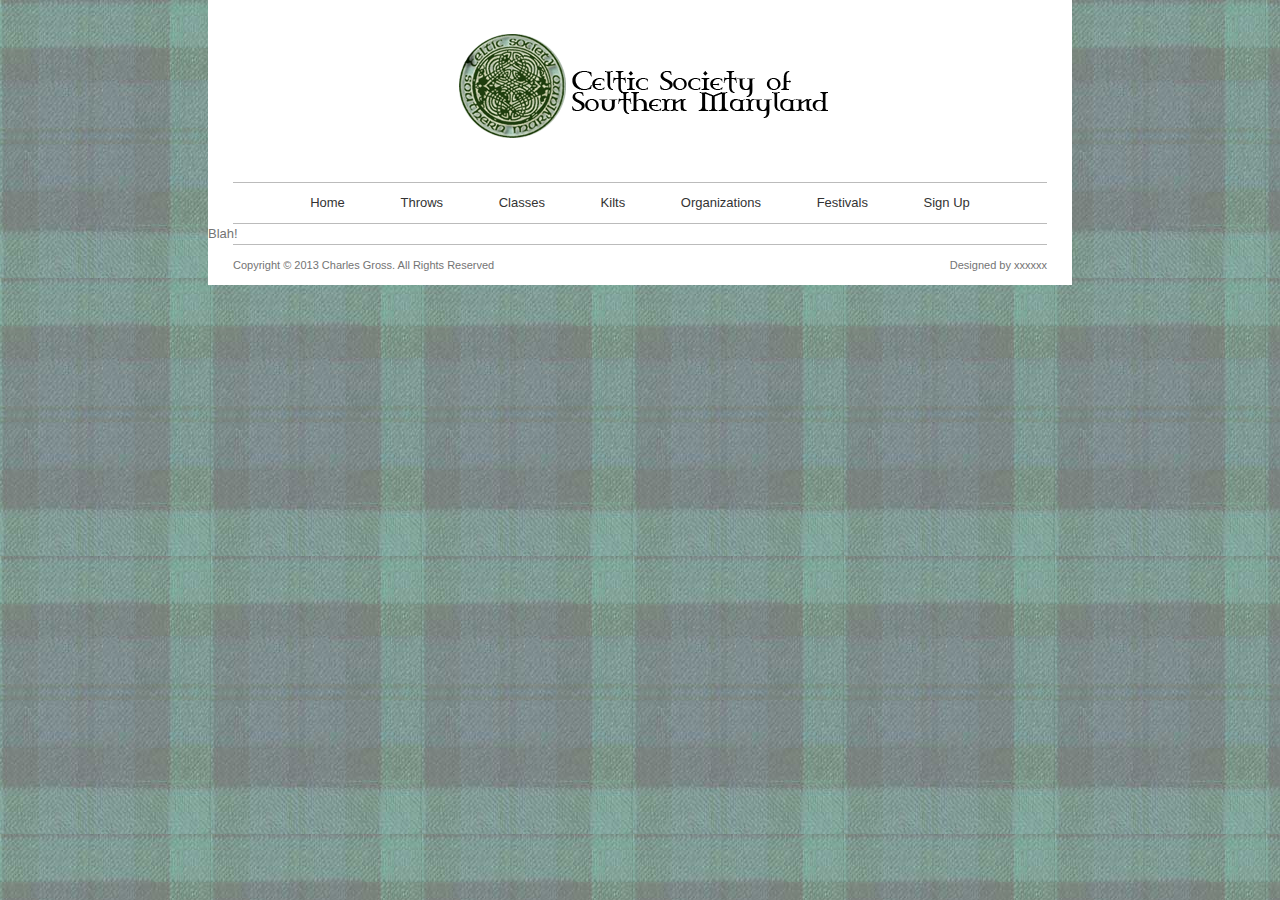
==== INFS2150/index.html @ 03504e6c "corrected footer" ====
﻿<!DOCTYPE html>
<html>
<head>
    <meta charset="utf-8" />
    <meta name="description" content="Pittsburgh's resource for the Scottish Highland Games." />
    <meta name="viewport" content="width=device-width, initial-scale=1.0" />
    <title>Pittsburgh Highland Games</title>
    <link rel="stylesheet" type="text/css" media="screen" href="desktop.css" />
    <!--<link rel="stylesheet" type="text/css" media="print" href="mrsprint.css" />-->
    <link rel="shortcut icon" href="favicon.ico" />
    <!--<script src="scripts/modernizr-1.6.min.js"></script>-->
    <!--[if lt IE 9]>
      <script src="scripts/semantic.js"></script>
    <![endif]-->

</head>
<body>
    <div id="fb-root"></div>
    <script>
(function (d, s, id) {
    var js, fjs = d.getElementsByTagName(s)[0];
    if (d.getElementById(id)) return;
    js = d.createElement(s); js.id = id;
    js.src = "http://connect.facebook.net/en_US/all.js#xfbml=1";
    fjs.parentNode.insertBefore(js, fjs);
}(document, 'script', 'facebook-jssdk'));</script>
    <div id="wrapper">
        <header id="header">
            <a href="index.html"><img src="images/logo1.png" alt="Pittsburgh Highland Games and city crest" /></a>
        </header>
        <nav id="navbar">
            <ul id="mainnav">
                <li><a href="index.html">Home</a></li>
                <li><a href="contact.html">Throws</a></li>
                <li><a href="contact.html">Classes</a></li>
                <li><a href="contact.html">Kilts</a></li>
                <li><a href="contact.html">Organizations</a></li>
                <li><a href="contact.html">Festivals</a></li>
                <li><a href="contact.html">Sign Up</a></li>
            </ul>
        </nav>
        <article>
            <p>Blah!</p>
            <!--<p><a class="twitter-timeline" href="https://twitter.com/search?q=%23highlandgames" data-widget-id="399340910825054208">Tweets about "#highlandgames"</a>
<script>!function (d, s, id) { var js, fjs = d.getElementsByTagName(s)[0], p = /^http:/.test(d.location) ? 'http' : 'https'; if (!d.getElementById(id)) { js = d.createElement(s); js.id = id; js.src = p + "://platform.twitter.com/widgets.js"; fjs.parentNode.insertBefore(js, fjs); } }(document, "script", "twitter-wjs");</script>
</p>-->
        </article>
        <footer id="footer">
            <p class="left">Copyright &copy; 2013 Charles Gross. All Rights Reserved</p>
            <p class="right fb-like" data-href="https://www.facebook.com/Ligonier.Highland.Games" data-layout="button_count" data-action="like" data-show-faces="false" data-share="false">Designed by xxxxxx</p>
            <p>&nbsp;</p>
        </footer>
    </div>
</body>
</html>
---- INFS2150/desktop.css ----
﻿/* Pittsburgh Highland Games - Charles Gross Final Project
http://www.hicksdesign.co.uk/else/cssnav/index.html  */

/*Type selectors*/
article, aside, body, dd, div, dl, dt, figcaption, figure, footer, h1, h2, h3, li, nav, ol, p, section, table, th, td, ul {
    margin: 0;
    padding: 0;
}

body {
    background: #ffffff;
    background: url("images/blackwatchtartan.jpg");
    background-repeat: repeat;
    color: #747474;
    font: 13px/20px 'PTSansRegular', Arial, Helvetica, sans-serif; /*change this to em*/
    /* min-width: 320px; not supported on ie8, firefox 4, opera 11 and safari 5*/
    margin-left: auto;
    margin-right: auto;
}

a:link {
    color: #333;
}

a:visited {
    color: #333;
}

a:hover {
    color: #a0ce4e;
}

a:active {
    color: #a0ce4e;
}
/*End Type selectors*/


/*ID selectors*/
#wrapper {
    width: 864px;
    margin-left: auto;
    margin-right: auto;
    background: #ffffff;
    position: relative;
}

#header {
    padding: 30px 0;
    text-align: center;
}

#footer {
    margin-left: 25px;
    margin-right: 25px;
    margin-bottom: 25px;
    text-align: center;
    border-top: 1px solid #bbb;
    padding: 10px 0;
    font-size: 11px;
}

#navbar {
    margin-left: 25px;
    margin-right: 25px;
    text-align: center;
    border-bottom: 1px solid #bbb;
    border-top: 1px solid #bbb;
    /*width: 95%;*/
    padding: 10px 0;
}

#navbar li {
        display: inline;
        list-style-type: none;
        padding: 2em;
}

#mainnav a:link {
    color: #333;
    text-decoration: none;
}

#mainnav a:visited {
    color: #333;
    text-decoration: none;
}

#mainnav a:hover {
    color: #a0ce4e;
    text-decoration: underline;
}

#mainnav a:active {
    color: #a0ce4e;
    text-decoration: underline;
}
/*End ID selectors*/

/*Class selectors*/
#footer p.left {
    float: left;
}

#footer p.right {
    float: right;
}

/*End Class selectors*/
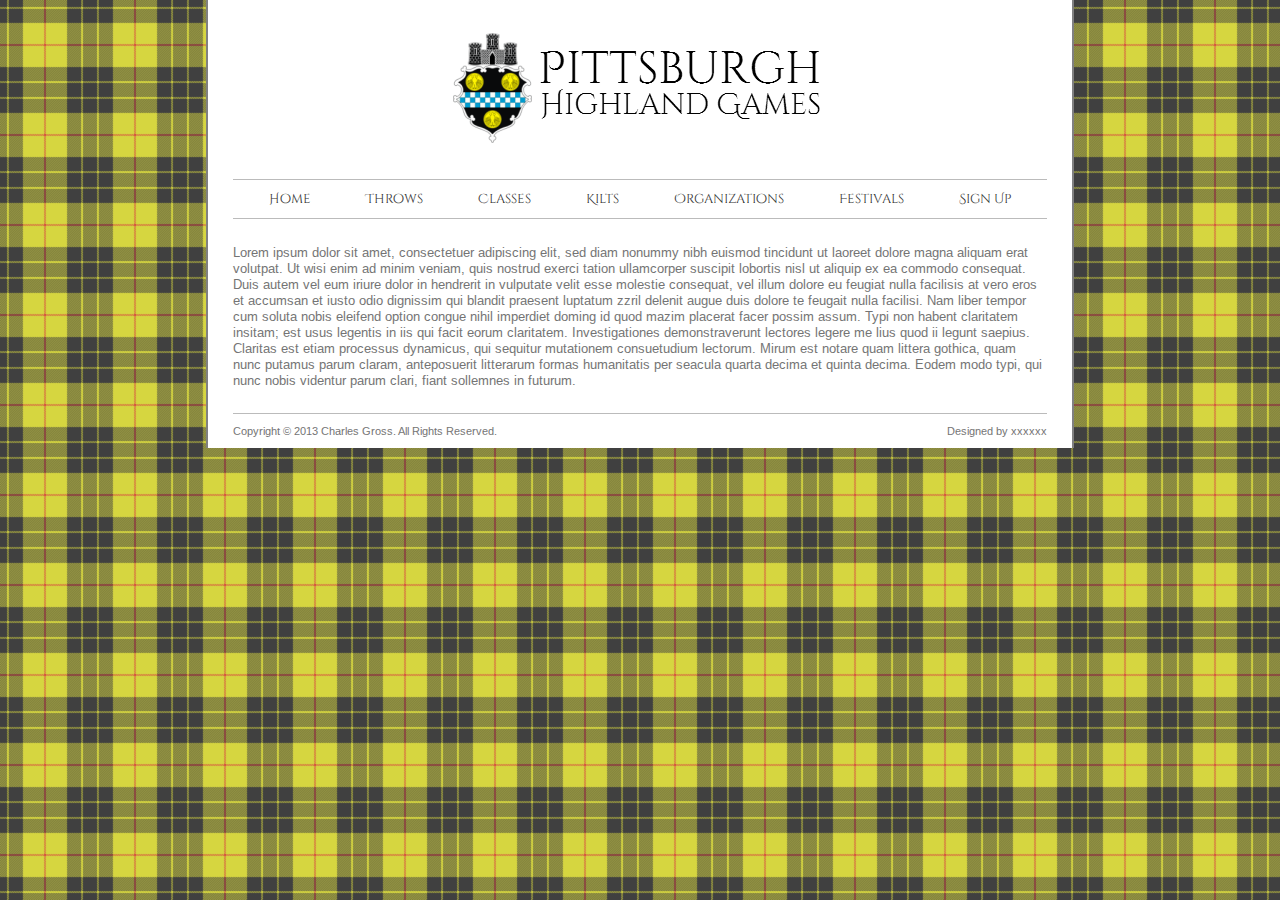
==== commit f1f73616: "Added new fonts and second background image" ====
--- a/INFS2150/index.html
+++ b/INFS2150/index.html
@@ -12,7 +12,6 @@
     <!--[if lt IE 9]>
       <script src="scripts/semantic.js"></script>
     <![endif]-->
-
 </head>
 <body>
     <div id="fb-root"></div>
@@ -26,7 +25,7 @@
 }(document, 'script', 'facebook-jssdk'));</script>
     <div id="wrapper">
         <header id="header">
-            <a href="index.html"><img src="images/logo1.png" alt="Pittsburgh Highland Games and city crest" /></a>
+            <a href="index.html"><img src="images/PittsburghHighlandGamesLogo.png" alt="Pittsburgh Highland Games and city crest" /></a>
         </header>
         <nav id="navbar">
             <ul id="mainnav">
@@ -39,14 +38,14 @@
                 <li><a href="contact.html">Sign Up</a></li>
             </ul>
         </nav>
-        <article>
-            <p>Blah!</p>
+        <article class="primaryarticle">
+            <p>Lorem ipsum dolor sit amet, consectetuer adipiscing elit, sed diam nonummy nibh euismod tincidunt ut laoreet dolore magna aliquam erat volutpat. Ut wisi enim ad minim veniam, quis nostrud exerci tation ullamcorper suscipit lobortis nisl ut aliquip ex ea commodo consequat. Duis autem vel eum iriure dolor in hendrerit in vulputate velit esse molestie consequat, vel illum dolore eu feugiat nulla facilisis at vero eros et accumsan et iusto odio dignissim qui blandit praesent luptatum zzril delenit augue duis dolore te feugait nulla facilisi. Nam liber tempor cum soluta nobis eleifend option congue nihil imperdiet doming id quod mazim placerat facer possim assum. Typi non habent claritatem insitam; est usus legentis in iis qui facit eorum claritatem. Investigationes demonstraverunt lectores legere me lius quod ii legunt saepius. Claritas est etiam processus dynamicus, qui sequitur mutationem consuetudium lectorum. Mirum est notare quam littera gothica, quam nunc putamus parum claram, anteposuerit litterarum formas humanitatis per seacula quarta decima et quinta decima. Eodem modo typi, qui nunc nobis videntur parum clari, fiant sollemnes in futurum.</p>
             <!--<p><a class="twitter-timeline" href="https://twitter.com/search?q=%23highlandgames" data-widget-id="399340910825054208">Tweets about "#highlandgames"</a>
 <script>!function (d, s, id) { var js, fjs = d.getElementsByTagName(s)[0], p = /^http:/.test(d.location) ? 'http' : 'https'; if (!d.getElementById(id)) { js = d.createElement(s); js.id = id; js.src = p + "://platform.twitter.com/widgets.js"; fjs.parentNode.insertBefore(js, fjs); } }(document, "script", "twitter-wjs");</script>
 </p>-->
         </article>
         <footer id="footer">
-            <p class="left">Copyright &copy; 2013 Charles Gross. All Rights Reserved</p>
+            <p class="left">Copyright &copy; 2013 Charles Gross. All Rights Reserved.</p>
             <p class="right fb-like" data-href="https://www.facebook.com/Ligonier.Highland.Games" data-layout="button_count" data-action="like" data-show-faces="false" data-share="false">Designed by xxxxxx</p>
             <p>&nbsp;</p>
         </footer>
--- a/INFS2150/desktop.css
+++ b/INFS2150/desktop.css
@@ -1,6 +1,22 @@
 ﻿/* Pittsburgh Highland Games - Charles Gross Final Project
 http://www.hicksdesign.co.uk/else/cssnav/index.html  */
 
+/*Font faces*/
+@font-face {
+    font-family: 'CinzelDecorateRegular';
+    src: url('fonts/CinzelDecorative-Regular.ttf');
+    font-weight: normal;
+    font-style: normal;
+}
+
+@font-face {
+    font-family: 'ArimoRegular';
+    src: url('fonts/Arimo-Regular.ttf');
+    font-weight: normal;
+    font-style: normal;
+}
+
+/*End Font faces*/
 /*Type selectors*/
 article, aside, body, dd, div, dl, dt, figcaption, figure, footer, h1, h2, h3, li, nav, ol, p, section, table, th, td, ul {
     margin: 0;
@@ -9,10 +25,12 @@
 
 body {
     background: #ffffff;
-    background: url("images/blackwatchtartan.jpg");
+    /*background: url("images/blackwatchtartan.jpg");*/
+    background: url("images/macleod.png");
     background-repeat: repeat;
     color: #747474;
-    font: 13px/20px 'PTSansRegular', Arial, Helvetica, sans-serif; /*change this to em*/
+    font-size: 13px; /*change this to em*/
+    font-family: ArimoRegular, Arial, Helvetica, sans-serif;
     /* min-width: 320px; not supported on ie8, firefox 4, opera 11 and safari 5*/
     margin-left: auto;
     margin-right: auto;
@@ -43,6 +61,8 @@
     margin-right: auto;
     background: #ffffff;
     position: relative;
+    border-left: 2px solid gray;
+    border-right: 2px solid gray;
 }
 
 #header {
@@ -68,13 +88,14 @@
     border-top: 1px solid #bbb;
     /*width: 95%;*/
     padding: 10px 0;
+    font-family: CinzelDecorateRegular, georgia, "times new roman", times, serif;
 }
 
-#navbar li {
+    #navbar li {
         display: inline;
         list-style-type: none;
         padding: 2em;
-}
+    }
 
 #mainnav a:link {
     color: #333;
@@ -106,5 +127,9 @@
     float: right;
 }
 
+.primaryarticle {
+    margin: 25px;
+}
+
 /*End Class selectors*/
 
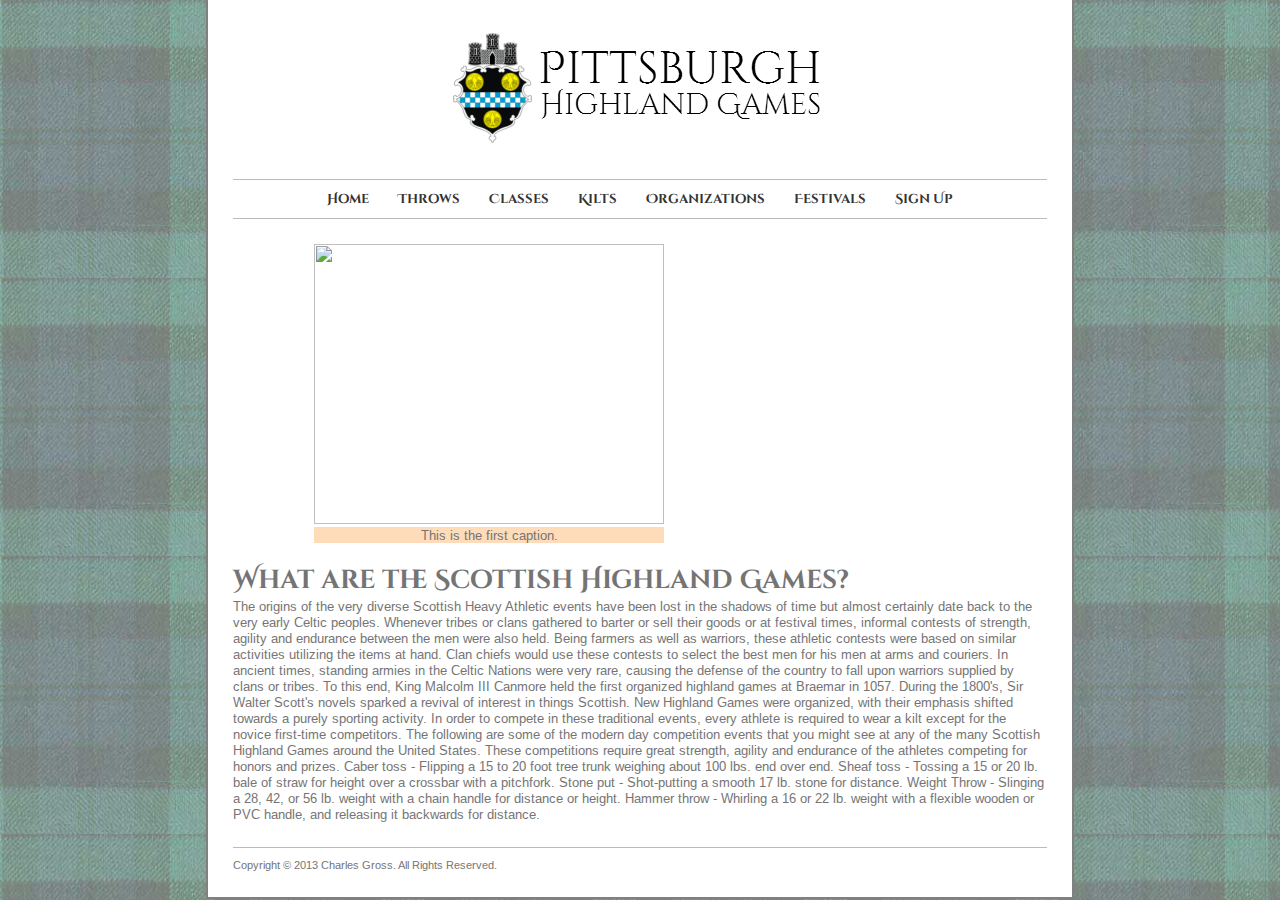
==== commit 6a4e3199: "Moved javascript to files, attempted index layout" ====
--- a/INFS2150/index.html
+++ b/INFS2150/index.html
@@ -6,23 +6,14 @@
     <meta name="viewport" content="width=device-width, initial-scale=1.0" />
     <title>Pittsburgh Highland Games</title>
     <link rel="stylesheet" type="text/css" media="screen" href="desktop.css" />
-    <!--<link rel="stylesheet" type="text/css" media="print" href="mrsprint.css" />-->
     <link rel="shortcut icon" href="favicon.ico" />
-    <!--<script src="scripts/modernizr-1.6.min.js"></script>-->
+    <script src="scripts/modernizr-1.6.min.js"></script>
     <!--[if lt IE 9]>
       <script src="scripts/semantic.js"></script>
     <![endif]-->
 </head>
-<body>
+<body onload=runSlideShow()>
     <div id="fb-root"></div>
-    <script>
-(function (d, s, id) {
-    var js, fjs = d.getElementsByTagName(s)[0];
-    if (d.getElementById(id)) return;
-    js = d.createElement(s); js.id = id;
-    js.src = "http://connect.facebook.net/en_US/all.js#xfbml=1";
-    fjs.parentNode.insertBefore(js, fjs);
-}(document, 'script', 'facebook-jssdk'));</script>
     <div id="wrapper">
         <header id="header">
             <a href="index.html"><img src="images/PittsburghHighlandGamesLogo.png" alt="Pittsburgh Highland Games and city crest" /></a>
@@ -38,17 +29,60 @@
                 <li><a href="contact.html">Sign Up</a></li>
             </ul>
         </nav>
-        <article class="primaryarticle">
-            <p>Lorem ipsum dolor sit amet, consectetuer adipiscing elit, sed diam nonummy nibh euismod tincidunt ut laoreet dolore magna aliquam erat volutpat. Ut wisi enim ad minim veniam, quis nostrud exerci tation ullamcorper suscipit lobortis nisl ut aliquip ex ea commodo consequat. Duis autem vel eum iriure dolor in hendrerit in vulputate velit esse molestie consequat, vel illum dolore eu feugiat nulla facilisis at vero eros et accumsan et iusto odio dignissim qui blandit praesent luptatum zzril delenit augue duis dolore te feugait nulla facilisi. Nam liber tempor cum soluta nobis eleifend option congue nihil imperdiet doming id quod mazim placerat facer possim assum. Typi non habent claritatem insitam; est usus legentis in iis qui facit eorum claritatem. Investigationes demonstraverunt lectores legere me lius quod ii legunt saepius. Claritas est etiam processus dynamicus, qui sequitur mutationem consuetudium lectorum. Mirum est notare quam littera gothica, quam nunc putamus parum claram, anteposuerit litterarum formas humanitatis per seacula quarta decima et quinta decima. Eodem modo typi, qui nunc nobis videntur parum clari, fiant sollemnes in futurum.</p>
-            <!--<p><a class="twitter-timeline" href="https://twitter.com/search?q=%23highlandgames" data-widget-id="399340910825054208">Tweets about "#highlandgames"</a>
-<script>!function (d, s, id) { var js, fjs = d.getElementsByTagName(s)[0], p = /^http:/.test(d.location) ? 'http' : 'https'; if (!d.getElementById(id)) { js = d.createElement(s); js.id = id; js.src = p + "://platform.twitter.com/widgets.js"; fjs.parentNode.insertBefore(js, fjs); } }(document, "script", "twitter-wjs");</script>
-</p>-->
+        <article class="pagecontent">
+            <section class="center">
+                <table border=0 cellpadding=0 cellspacing=0>
+                    <tr>
+                        <!--
+                        The next table cell holds the images.
+                        Set cell and image width and height the same.
+                        The img src must have name=PictureBox in its
+                        tag.  Usually the first image in the Picture
+                        array in the script is used here.
+                        //-->
+                        <td width=350 height=280>
+                            <img src=Image001.jpg name=PictureBox width=350 height=280>
+                        </td>
+                    </tr>
+                    <tr>
+                        <!--
+                        The next table cell holds the captions.
+                        This table cell must have id=CaptionBox and
+                        class=Caption in its tag. The default caption
+                        shows whilst loading in all browsers; NS4
+                        will show only the default caption, throughout.
+                        //-->
+                        <td id=CaptionBox class=Caption align=center bgcolor=#fedcba>
+                            This is the default caption.
+                        </td>
+                    </tr>
+                </table>
+            </section>
+            <section>
+                <h1>What are the Scottish Highland Games?</h1>
+                <p id="about">
+                    The origins of the very diverse Scottish Heavy Athletic events have been lost in the shadows of time but almost certainly date back to the very early Celtic peoples. Whenever tribes or clans gathered to barter or sell their goods or at festival times, informal contests of strength, agility and endurance between the men were also held. Being farmers as well as warriors, these athletic contests were based on similar activities utilizing the items at hand. Clan chiefs would use these contests to select the best men for his men at arms and couriers. In ancient times, standing armies in the Celtic Nations were very rare, causing the defense of the country to fall upon warriors supplied by clans or tribes. To this end, King Malcolm III Canmore held the first organized highland games at Braemar in 1057. During the 1800's, Sir Walter Scott's novels sparked a revival of interest in things Scottish. New Highland Games were organized, with their emphasis shifted towards a purely sporting activity. In order to compete in these traditional events, every athlete is required to wear a kilt except for the novice first-time competitors. The following are some of the modern day competition events that you might see at any of the many Scottish Highland Games around the United States. These competitions require great strength, agility and endurance of the athletes competing for honors and prizes.
+
+                    Caber toss - Flipping a 15 to 20 foot tree trunk weighing about 100 lbs. end over end.
+                    Sheaf toss - Tossing a 15 or 20 lb. bale of straw for height over a crossbar with a pitchfork.
+                    Stone put - Shot-putting a smooth 17 lb. stone for distance.
+                    Weight Throw - Slinging a 28, 42, or 56 lb. weight with a chain handle for distance or height.
+                    Hammer throw - Whirling a 16 or 22 lb. weight with a flexible wooden or PVC handle, and releasing it backwards for distance.
+                </p>
+                <!--<p class="twitter-widget">
+                    <a class="twitter-timeline" href="https://twitter.com/search?q=%23highlandgames" data-widget-id="399340910825054208">Tweets about "#highlandgames"</a>
+                </p>-->
+            </section>
         </article>
         <footer id="footer">
             <p class="left">Copyright &copy; 2013 Charles Gross. All Rights Reserved.</p>
-            <p class="right fb-like" data-href="https://www.facebook.com/Ligonier.Highland.Games" data-layout="button_count" data-action="like" data-show-faces="false" data-share="false">Designed by xxxxxx</p>
+            <p class="right fb-like" data-href="https://www.facebook.com/Ligonier.Highland.Games" data-layout="button_count" data-action="like" data-show-faces="false" data-share="false"></p>
             <p>&nbsp;</p>
         </footer>
     </div>
+    <!--scripts incldued here for faster loading-->
+    <script src="scripts/twitter.js"></script>
+    <script src="scripts/facebook.js"></script>
+    <script src="scripts/slideshow.js"></script>
 </body>
 </html>
--- a/INFS2150/desktop.css
+++ b/INFS2150/desktop.css
@@ -1,10 +1,16 @@
-﻿/* Pittsburgh Highland Games - Charles Gross Final Project
-http://www.hicksdesign.co.uk/else/cssnav/index.html  */
+﻿/* Pittsburgh Highland Games - Charles Gross Final Project  */
 
 /*Font faces*/
 @font-face {
-    font-family: 'CinzelDecorateRegular';
+    font-family: 'CinzelDecorativeRegular';
     src: url('fonts/CinzelDecorative-Regular.ttf');
+    font-weight: normal;
+    font-style: normal;
+}
+
+@font-face {
+    font-family: 'CinzelDecorativeBold';
+    src: url('fonts/CinzelDecorative-Bold.ttf');
     font-weight: normal;
     font-style: normal;
 }
@@ -23,10 +29,14 @@
     padding: 0;
 }
 
+section {
+    margin-bottom: 20px;
+}
+
 body {
     background: #ffffff;
-    /*background: url("images/blackwatchtartan.jpg");*/
-    background: url("images/macleod.png");
+    background: url("images/blackwatchtartan.jpg");
+    /*background: url("images/macleod.png");*/
     background-repeat: repeat;
     color: #747474;
     font-size: 13px; /*change this to em*/
@@ -34,6 +44,10 @@
     /* min-width: 320px; not supported on ie8, firefox 4, opera 11 and safari 5*/
     margin-left: auto;
     margin-right: auto;
+}
+
+h1, h2, h3 {
+    font-family: CinzelDecorativeBold, georgia, "times new roman", times, serif;
 }
 
 a:link {
@@ -63,6 +77,7 @@
     position: relative;
     border-left: 2px solid gray;
     border-right: 2px solid gray;
+    border-bottom: 2px solid gray;
 }
 
 #header {
@@ -76,7 +91,7 @@
     margin-bottom: 25px;
     text-align: center;
     border-top: 1px solid #bbb;
-    padding: 10px 0;
+    padding: 10px 0 0 0;
     font-size: 11px;
 }
 
@@ -88,13 +103,13 @@
     border-top: 1px solid #bbb;
     /*width: 95%;*/
     padding: 10px 0;
-    font-family: CinzelDecorateRegular, georgia, "times new roman", times, serif;
+    font-family: CinzelDecorativeBold, georgia, "times new roman", times, serif;
 }
 
     #navbar li {
         display: inline;
         list-style-type: none;
-        padding: 2em;
+        padding: 1em;
     }
 
 #mainnav a:link {
@@ -116,9 +131,7 @@
     color: #a0ce4e;
     text-decoration: underline;
 }
-/*End ID selectors*/
 
-/*Class selectors*/
 #footer p.left {
     float: left;
 }
@@ -126,10 +139,27 @@
 #footer p.right {
     float: right;
 }
+/*End ID selectors*/
 
-.primaryarticle {
+/*Class selectors*/
+.pagecontent {
     margin: 25px;
 }
 
+/*.caption {
+    font-family: Arial;
+    font-weight: bold;
+    color: #123456;
+}*/
+
+.twitter-widget {
+    width: 100px;
+}
+
+.center {
+    margin-left: auto;
+    margin-right: auto;
+    width: 80%;
+}
 /*End Class selectors*/
 
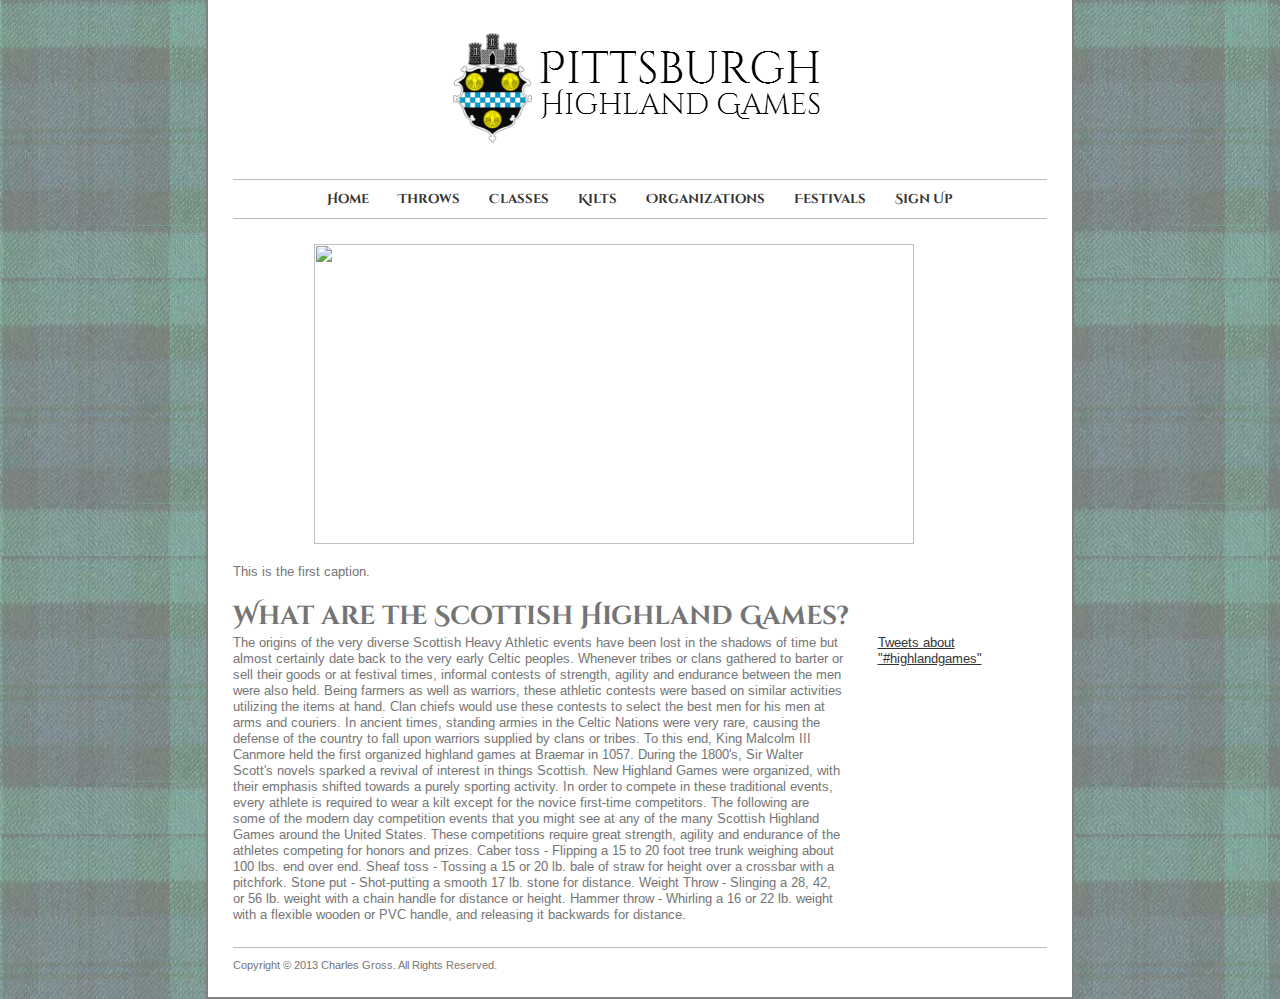
==== commit 5f97107f: "Corrected carousel and twitter widget positioning" ====
--- a/INFS2150/index.html
+++ b/INFS2150/index.html
@@ -30,37 +30,15 @@
             </ul>
         </nav>
         <article class="pagecontent">
-            <section class="center">
-                <table border=0 cellpadding=0 cellspacing=0>
-                    <tr>
-                        <!--
-                        The next table cell holds the images.
-                        Set cell and image width and height the same.
-                        The img src must have name=PictureBox in its
-                        tag.  Usually the first image in the Picture
-                        array in the script is used here.
-                        //-->
-                        <td width=350 height=280>
-                            <img src=Image001.jpg name=PictureBox width=350 height=280>
-                        </td>
-                    </tr>
-                    <tr>
-                        <!--
-                        The next table cell holds the captions.
-                        This table cell must have id=CaptionBox and
-                        class=Caption in its tag. The default caption
-                        shows whilst loading in all browsers; NS4
-                        will show only the default caption, throughout.
-                        //-->
-                        <td id=CaptionBox class=Caption align=center bgcolor=#fedcba>
-                            This is the default caption.
-                        </td>
-                    </tr>
-                </table>
+            <section>
+                <div class="center">
+                    <img src=Image001.jpg name=PictureBox width=600 height=300>
+                </div><br />
+                <span id="CaptionBox" class=Caption align=center bgcolor=#fedcba>This is the default caption.</span>
             </section>
             <section>
                 <h1>What are the Scottish Highland Games?</h1>
-                <p id="about">
+                <p class="twocolumn" style="width: 75%;">
                     The origins of the very diverse Scottish Heavy Athletic events have been lost in the shadows of time but almost certainly date back to the very early Celtic peoples. Whenever tribes or clans gathered to barter or sell their goods or at festival times, informal contests of strength, agility and endurance between the men were also held. Being farmers as well as warriors, these athletic contests were based on similar activities utilizing the items at hand. Clan chiefs would use these contests to select the best men for his men at arms and couriers. In ancient times, standing armies in the Celtic Nations were very rare, causing the defense of the country to fall upon warriors supplied by clans or tribes. To this end, King Malcolm III Canmore held the first organized highland games at Braemar in 1057. During the 1800's, Sir Walter Scott's novels sparked a revival of interest in things Scottish. New Highland Games were organized, with their emphasis shifted towards a purely sporting activity. In order to compete in these traditional events, every athlete is required to wear a kilt except for the novice first-time competitors. The following are some of the modern day competition events that you might see at any of the many Scottish Highland Games around the United States. These competitions require great strength, agility and endurance of the athletes competing for honors and prizes.
 
                     Caber toss - Flipping a 15 to 20 foot tree trunk weighing about 100 lbs. end over end.
@@ -69,9 +47,9 @@
                     Weight Throw - Slinging a 28, 42, or 56 lb. weight with a chain handle for distance or height.
                     Hammer throw - Whirling a 16 or 22 lb. weight with a flexible wooden or PVC handle, and releasing it backwards for distance.
                 </p>
-                <!--<p class="twitter-widget">
+                <p class="twitter-widget twocolumn" style="margin-left: 30px;">
                     <a class="twitter-timeline" href="https://twitter.com/search?q=%23highlandgames" data-widget-id="399340910825054208">Tweets about "#highlandgames"</a>
-                </p>-->
+                </p>
             </section>
         </article>
         <footer id="footer">
--- a/INFS2150/desktop.css
+++ b/INFS2150/desktop.css
@@ -154,6 +154,7 @@
 
 .twitter-widget {
     width: 100px;
+    vertical-align: top;
 }
 
 .center {
@@ -161,5 +162,9 @@
     margin-right: auto;
     width: 80%;
 }
+
+.twocolumn {
+    display: inline-block;
+}
 /*End Class selectors*/
 
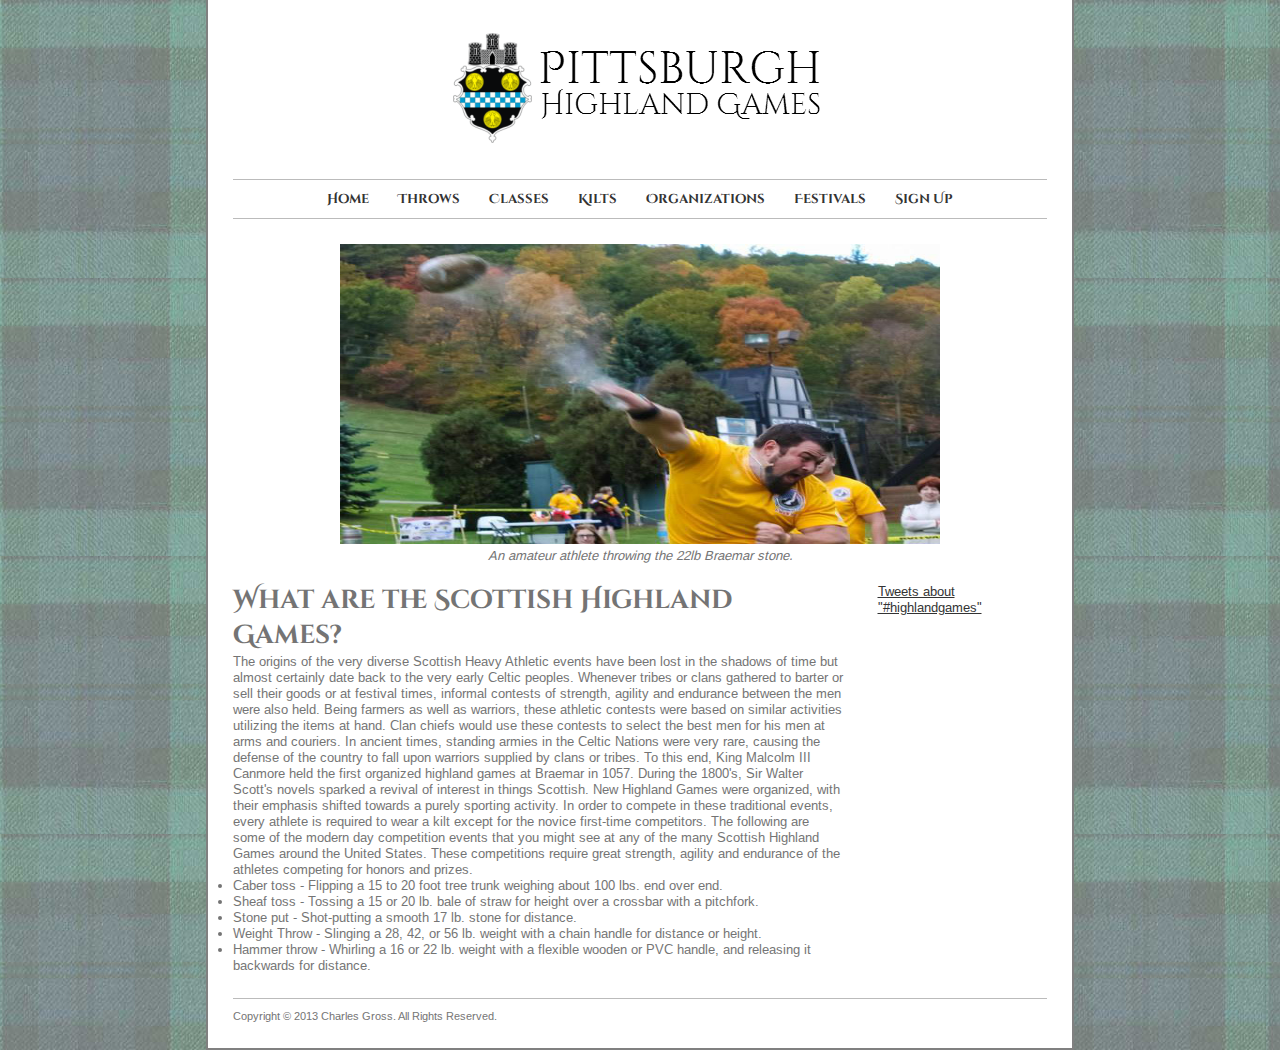
==== commit ec2eccca: "First image in carousel and positioning" ====
--- a/INFS2150/index.html
+++ b/INFS2150/index.html
@@ -33,21 +33,34 @@
             <section>
                 <div class="center">
                     <img src=Image001.jpg name=PictureBox width=600 height=300>
-                </div><br />
-                <span id="CaptionBox" class=Caption align=center bgcolor=#fedcba>This is the default caption.</span>
+                    <p class="center"><span id="CaptionBox" class="caption"></span></p>
+                </div>
             </section>
             <section>
-                <h1>What are the Scottish Highland Games?</h1>
-                <p class="twocolumn" style="width: 75%;">
-                    The origins of the very diverse Scottish Heavy Athletic events have been lost in the shadows of time but almost certainly date back to the very early Celtic peoples. Whenever tribes or clans gathered to barter or sell their goods or at festival times, informal contests of strength, agility and endurance between the men were also held. Being farmers as well as warriors, these athletic contests were based on similar activities utilizing the items at hand. Clan chiefs would use these contests to select the best men for his men at arms and couriers. In ancient times, standing armies in the Celtic Nations were very rare, causing the defense of the country to fall upon warriors supplied by clans or tribes. To this end, King Malcolm III Canmore held the first organized highland games at Braemar in 1057. During the 1800's, Sir Walter Scott's novels sparked a revival of interest in things Scottish. New Highland Games were organized, with their emphasis shifted towards a purely sporting activity. In order to compete in these traditional events, every athlete is required to wear a kilt except for the novice first-time competitors. The following are some of the modern day competition events that you might see at any of the many Scottish Highland Games around the United States. These competitions require great strength, agility and endurance of the athletes competing for honors and prizes.
-
-                    Caber toss - Flipping a 15 to 20 foot tree trunk weighing about 100 lbs. end over end.
-                    Sheaf toss - Tossing a 15 or 20 lb. bale of straw for height over a crossbar with a pitchfork.
-                    Stone put - Shot-putting a smooth 17 lb. stone for distance.
-                    Weight Throw - Slinging a 28, 42, or 56 lb. weight with a chain handle for distance or height.
-                    Hammer throw - Whirling a 16 or 22 lb. weight with a flexible wooden or PVC handle, and releasing it backwards for distance.
-                </p>
-                <p class="twitter-widget twocolumn" style="margin-left: 30px;">
+                <div class="column" style="width: 75%;">
+                    <h1>What are the Scottish Highland Games?</h1>
+                    <p>
+                        The origins of the very diverse Scottish Heavy Athletic events have been lost in the shadows of time but almost certainly date back to the very early Celtic peoples.
+                        Whenever tribes or clans gathered to barter or sell their goods or at festival times, informal contests of strength, agility and endurance between the men were also held.
+                        Being farmers as well as warriors, these athletic contests were based on similar activities utilizing the items at hand.
+                        Clan chiefs would use these contests to select the best men for his men at arms and couriers.
+                        In ancient times, standing armies in the Celtic Nations were very rare, causing the defense of the country to fall upon warriors supplied by clans or tribes.
+                        To this end, King Malcolm III Canmore held the first organized highland games at Braemar in 1057.
+                        During the 1800's, Sir Walter Scott's novels sparked a revival of interest in things Scottish.
+                        New Highland Games were organized, with their emphasis shifted towards a purely sporting activity.
+                        In order to compete in these traditional events, every athlete is required to wear a kilt except for the novice first-time competitors.
+                        The following are some of the modern day competition events that you might see at any of the many Scottish Highland Games around the United States.
+                        These competitions require great strength, agility and endurance of the athletes competing for honors and prizes.
+                    </p>
+                    <ul><!--change to definition list-->
+                        <li>Caber toss - Flipping a 15 to 20 foot tree trunk weighing about 100 lbs. end over end.</li>
+                        <li>Sheaf toss - Tossing a 15 or 20 lb. bale of straw for height over a crossbar with a pitchfork.</li>
+                        <li> Stone put - Shot-putting a smooth 17 lb. stone for distance.</li>
+                        <li>Weight Throw - Slinging a 28, 42, or 56 lb. weight with a chain handle for distance or height.</li>
+                        <li>Hammer throw - Whirling a 16 or 22 lb. weight with a flexible wooden or PVC handle, and releasing it backwards for distance.</li>
+                    </ul>
+                </div>
+                <p class="twitter-widget column" style="margin-left: 30px;">
                     <a class="twitter-timeline" href="https://twitter.com/search?q=%23highlandgames" data-widget-id="399340910825054208">Tweets about "#highlandgames"</a>
                 </p>
             </section>
--- a/INFS2150/desktop.css
+++ b/INFS2150/desktop.css
@@ -146,11 +146,9 @@
     margin: 25px;
 }
 
-/*.caption {
-    font-family: Arial;
-    font-weight: bold;
-    color: #123456;
-}*/
+.caption {
+    font-style: italic;
+}
 
 .twitter-widget {
     width: 100px;
@@ -161,9 +159,10 @@
     margin-left: auto;
     margin-right: auto;
     width: 80%;
+    text-align: center;
 }
 
-.twocolumn {
+.column {
     display: inline-block;
 }
 /*End Class selectors*/
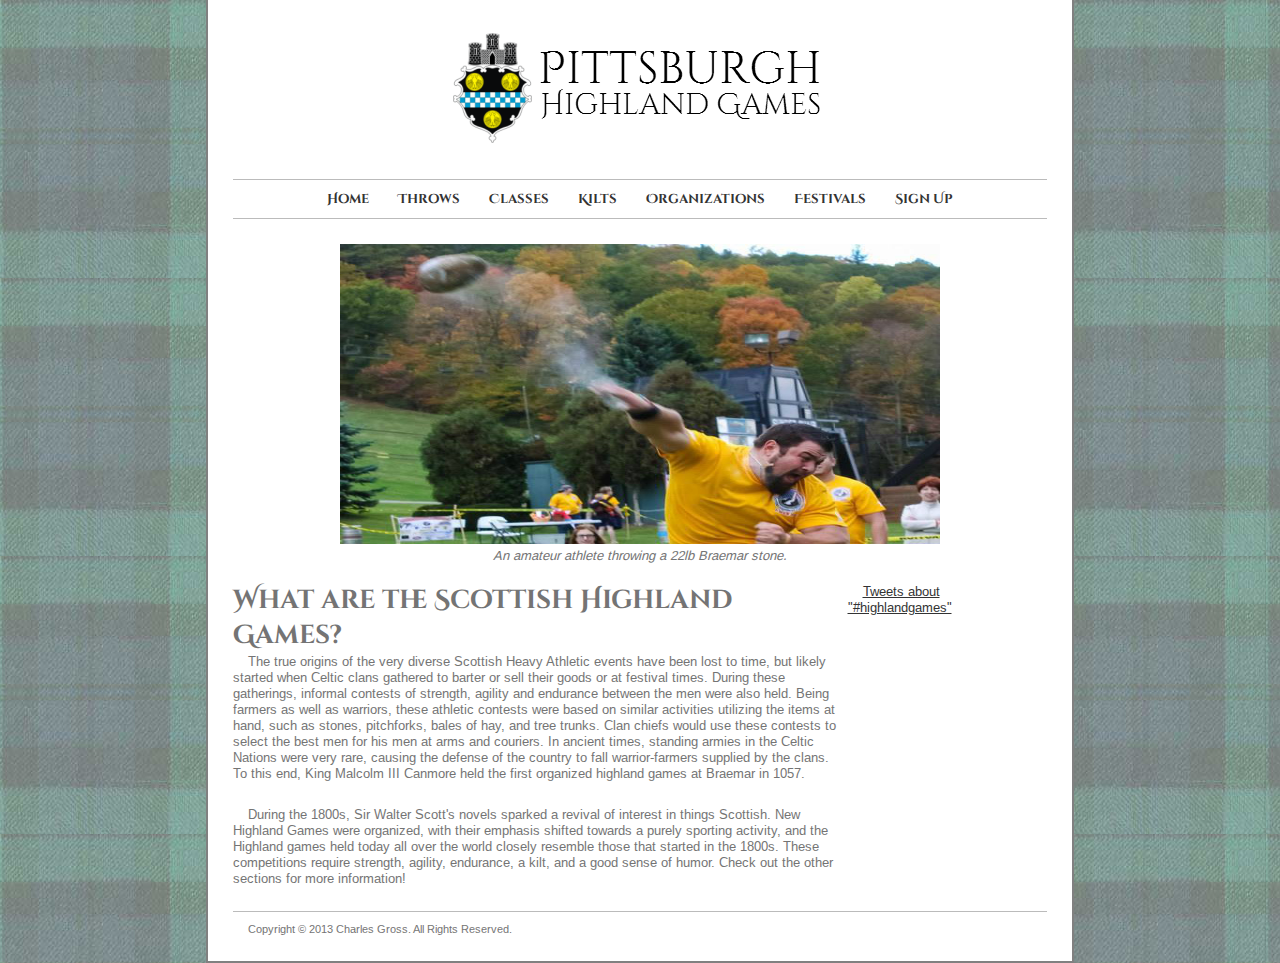
==== commit 2a02d2cb: "Finished index page (for now), added images to carousel" ====
--- a/INFS2150/index.html
+++ b/INFS2150/index.html
@@ -12,7 +12,7 @@
       <script src="scripts/semantic.js"></script>
     <![endif]-->
 </head>
-<body onload=runSlideShow()>
+<body onload="runSlideShow();">
     <div id="fb-root"></div>
     <div id="wrapper">
         <header id="header">
@@ -21,7 +21,7 @@
         <nav id="navbar">
             <ul id="mainnav">
                 <li><a href="index.html">Home</a></li>
-                <li><a href="contact.html">Throws</a></li>
+                <li><a href="throws.html">Throws</a></li>
                 <li><a href="contact.html">Classes</a></li>
                 <li><a href="contact.html">Kilts</a></li>
                 <li><a href="contact.html">Organizations</a></li>
@@ -31,36 +31,30 @@
         </nav>
         <article class="pagecontent">
             <section>
-                <div class="center">
-                    <img src=Image001.jpg name=PictureBox width=600 height=300>
-                    <p class="center"><span id="CaptionBox" class="caption"></span></p>
-                </div>
+                <figure class="center">
+                    <img src="images/carouselBraemar.jpg" id="PictureBox" width="600" height="300" alt="People wearing kilts and throwing stones and trees" />
+                    <figcaption id="CaptionBox" class="caption"></figcaption>
+                </figure>
             </section>
             <section>
-                <div class="column" style="width: 75%;">
+                <div class="column leftcolumn">
                     <h1>What are the Scottish Highland Games?</h1>
+                    <p class="bottomspacer">
+                        The true origins of the very diverse Scottish Heavy Athletic events have been lost to time, but likely started when Celtic
+                        clans gathered to barter or sell their goods or at festival times. During these gatherings, informal contests of strength, agility and endurance between the men were also held.
+                        Being farmers as well as warriors, these athletic contests were based on similar activities utilizing the items at hand, such as stones, pitchforks, bales of hay, and tree trunks.
+                        Clan chiefs would use these contests to select the best men for his men at arms and couriers.
+                        In ancient times, standing armies in the Celtic Nations were very rare, causing the defense of the country to fall warrior-farmers supplied by the clans.
+                        To this end, King Malcolm III Canmore held the first organized highland games at Braemar in 1057.
+                    </p>
                     <p>
-                        The origins of the very diverse Scottish Heavy Athletic events have been lost in the shadows of time but almost certainly date back to the very early Celtic peoples.
-                        Whenever tribes or clans gathered to barter or sell their goods or at festival times, informal contests of strength, agility and endurance between the men were also held.
-                        Being farmers as well as warriors, these athletic contests were based on similar activities utilizing the items at hand.
-                        Clan chiefs would use these contests to select the best men for his men at arms and couriers.
-                        In ancient times, standing armies in the Celtic Nations were very rare, causing the defense of the country to fall upon warriors supplied by clans or tribes.
-                        To this end, King Malcolm III Canmore held the first organized highland games at Braemar in 1057.
-                        During the 1800's, Sir Walter Scott's novels sparked a revival of interest in things Scottish.
-                        New Highland Games were organized, with their emphasis shifted towards a purely sporting activity.
-                        In order to compete in these traditional events, every athlete is required to wear a kilt except for the novice first-time competitors.
-                        The following are some of the modern day competition events that you might see at any of the many Scottish Highland Games around the United States.
-                        These competitions require great strength, agility and endurance of the athletes competing for honors and prizes.
+                        During the 1800s, Sir Walter Scott's novels sparked a revival of interest in things Scottish.
+                        New Highland Games were organized, with their emphasis shifted towards a purely sporting activity, and the Highland games held today all over the world closely resemble those that started in the 1800s.
+                        These competitions require strength, agility, endurance, a kilt, and a good sense of humor.
+                        Check out the other sections for more information!
                     </p>
-                    <ul><!--change to definition list-->
-                        <li>Caber toss - Flipping a 15 to 20 foot tree trunk weighing about 100 lbs. end over end.</li>
-                        <li>Sheaf toss - Tossing a 15 or 20 lb. bale of straw for height over a crossbar with a pitchfork.</li>
-                        <li> Stone put - Shot-putting a smooth 17 lb. stone for distance.</li>
-                        <li>Weight Throw - Slinging a 28, 42, or 56 lb. weight with a chain handle for distance or height.</li>
-                        <li>Hammer throw - Whirling a 16 or 22 lb. weight with a flexible wooden or PVC handle, and releasing it backwards for distance.</li>
-                    </ul>
                 </div>
-                <p class="twitter-widget column" style="margin-left: 30px;">
+                <p class="twitter-widget column">
                     <a class="twitter-timeline" href="https://twitter.com/search?q=%23highlandgames" data-widget-id="399340910825054208">Tweets about "#highlandgames"</a>
                 </p>
             </section>
--- a/INFS2150/desktop.css
+++ b/INFS2150/desktop.css
@@ -65,6 +65,10 @@
 a:active {
     color: #a0ce4e;
 }
+
+p {
+    text-indent: 15px;
+}
 /*End Type selectors*/
 
 
@@ -101,7 +105,6 @@
     text-align: center;
     border-bottom: 1px solid #bbb;
     border-top: 1px solid #bbb;
-    /*width: 95%;*/
     padding: 10px 0;
     font-family: CinzelDecorativeBold, georgia, "times new roman", times, serif;
 }
@@ -165,5 +168,17 @@
 .column {
     display: inline-block;
 }
+
+.bottomspacer {
+    margin-bottom: 25px;
+}
+
+.leftcolumn {
+    width: 75%;
+}
+
+.rightcolumn {
+    margin-left: 30px;
+}
 /*End Class selectors*/
 
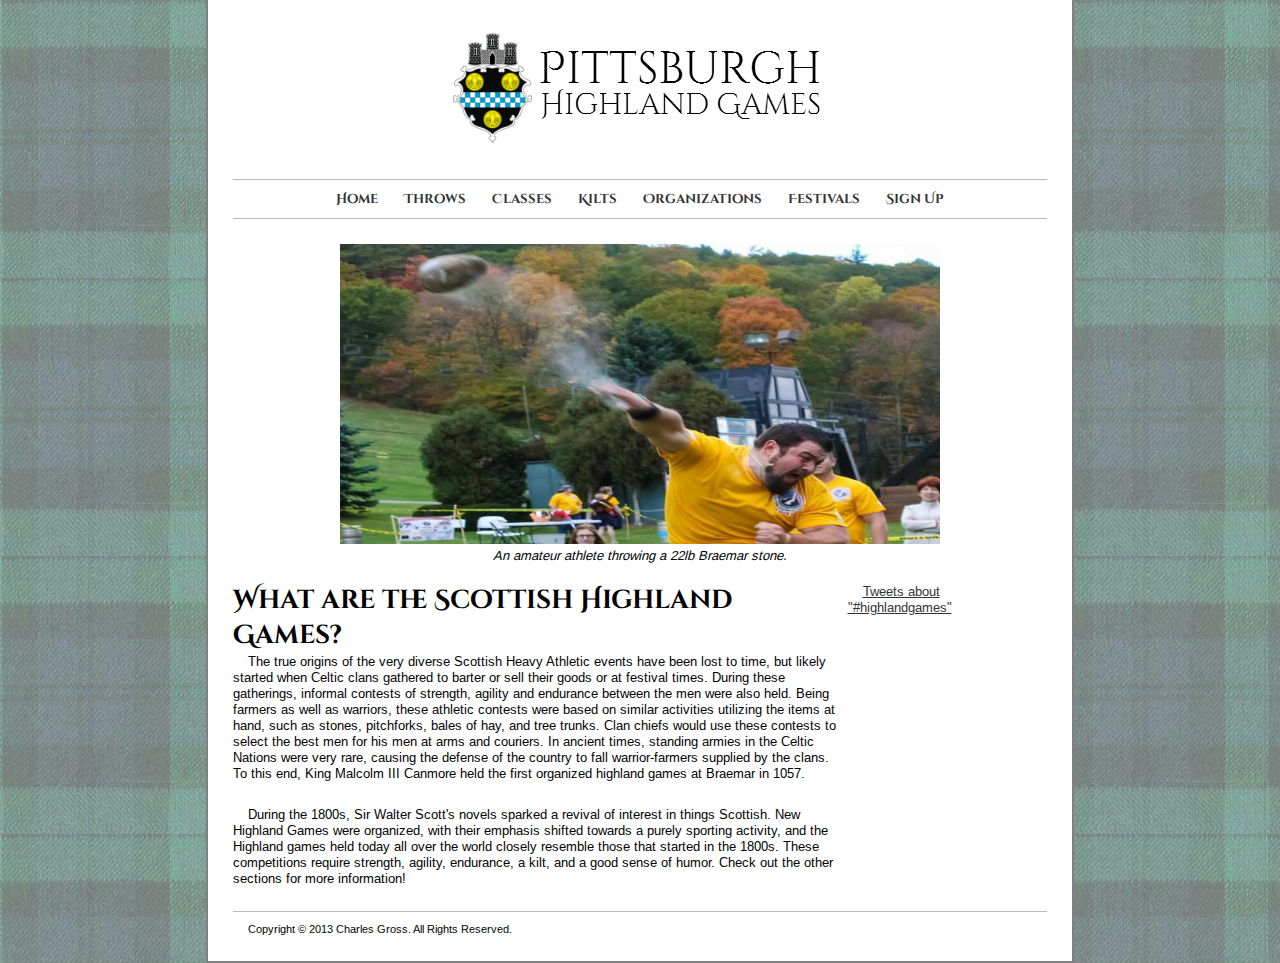
==== commit 8e46b3b1: "Moved links into script" ====
--- a/INFS2150/index.html
+++ b/INFS2150/index.html
@@ -12,7 +12,7 @@
       <script src="scripts/semantic.js"></script>
     <![endif]-->
 </head>
-<body onload="runSlideShow();">
+<body onload="runSlideShow(); generateMenu();">
     <div id="fb-root"></div>
     <div id="wrapper">
         <header id="header">
@@ -20,13 +20,7 @@
         </header>
         <nav id="navbar">
             <ul id="mainnav">
-                <li><a href="index.html">Home</a></li>
-                <li><a href="throws.html">Throws</a></li>
-                <li><a href="contact.html">Classes</a></li>
-                <li><a href="contact.html">Kilts</a></li>
-                <li><a href="contact.html">Organizations</a></li>
-                <li><a href="contact.html">Festivals</a></li>
-                <li><a href="contact.html">Sign Up</a></li>
+                <!-- menu is written automatically using javascript to avoid changing menu in multiple places -->
             </ul>
         </nav>
         <article class="pagecontent">
@@ -66,6 +60,7 @@
         </footer>
     </div>
     <!--scripts incldued here for faster loading-->
+    <script src="scripts/scripts.js"></script>
     <script src="scripts/twitter.js"></script>
     <script src="scripts/facebook.js"></script>
     <script src="scripts/slideshow.js"></script>
--- a/INFS2150/desktop.css
+++ b/INFS2150/desktop.css
@@ -33,12 +33,16 @@
     margin-bottom: 20px;
 }
 
+img {
+    border-style: none;
+}
+
 body {
     background: #ffffff;
     background: url("images/blackwatchtartan.jpg");
     /*background: url("images/macleod.png");*/
     background-repeat: repeat;
-    color: #747474;
+    color: #010101;
     font-size: 13px; /*change this to em*/
     font-family: ArimoRegular, Arial, Helvetica, sans-serif;
     /* min-width: 320px; not supported on ie8, firefox 4, opera 11 and safari 5*/
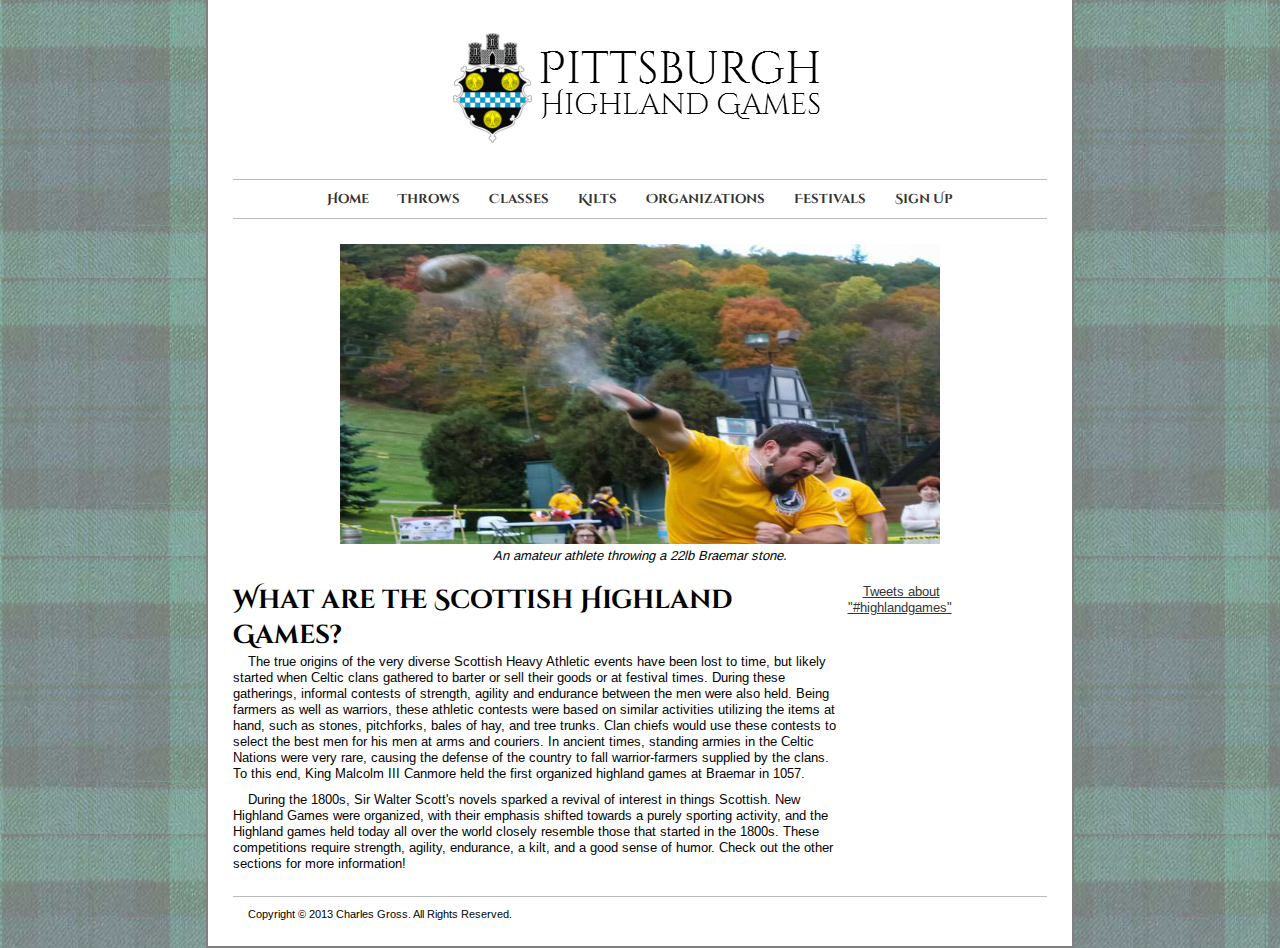
==== commit 9e79b356: "removed dynamic menu from all pages" ====
--- a/INFS2150/index.html
+++ b/INFS2150/index.html
@@ -12,7 +12,7 @@
       <script src="scripts/semantic.js"></script>
     <![endif]-->
 </head>
-<body onload="runSlideShow(); generateMenu();">
+<body onload="runSlideShow();">
     <div id="fb-root"></div>
     <div id="wrapper">
         <header id="header">
@@ -20,7 +20,13 @@
         </header>
         <nav id="navbar">
             <ul id="mainnav">
-                <!-- menu is written automatically using javascript to avoid changing menu in multiple places -->
+                <li><a href="index.html">Home</a></li>
+                <li><a href="throws.html">Throws</a></li>
+                <li><a href="classes.html">Classes</a></li>
+                <li><a href="kilts.html">Kilts</a></li>
+                <li><a href="organizations.html">Organizations</a></li>
+                <li><a href="festivals.html">Festivals</a></li>
+                <li><a href="contact.html">Sign Up</a></li>
             </ul>
         </nav>
         <article class="pagecontent">
@@ -60,7 +66,6 @@
         </footer>
     </div>
     <!--scripts incldued here for faster loading-->
-    <script src="scripts/scripts.js"></script>
     <script src="scripts/twitter.js"></script>
     <script src="scripts/facebook.js"></script>
     <script src="scripts/slideshow.js"></script>
--- a/INFS2150/desktop.css
+++ b/INFS2150/desktop.css
@@ -33,14 +33,17 @@
     margin-bottom: 20px;
 }
 
+legend {
+    font-weight: bold;
+}
+
 img {
     border-style: none;
 }
 
 body {
     background: #ffffff;
-    background: url("images/blackwatchtartan.jpg");
-    /*background: url("images/macleod.png");*/
+    background: url("images/blackwatchBackground.jpg");
     background-repeat: repeat;
     color: #010101;
     font-size: 13px; /*change this to em*/
@@ -52,6 +55,10 @@
 
 h1, h2, h3 {
     font-family: CinzelDecorativeBold, georgia, "times new roman", times, serif;
+}
+
+fieldset {
+    border: 0;
 }
 
 a:link {
@@ -146,6 +153,64 @@
 #footer p.right {
     float: right;
 }
+
+#contactinfo label {
+    display: block;
+    position: relative;
+    margin: 12px 0;
+}
+
+#contactinfo input {
+    position: absolute;
+    left: 100px;
+    -moz-box-shadow: 2px 2px 2px #888888;
+    -webkit-box-shadow: 2px 2px 2px #888888;
+    box-shadow: 2px 2px 2px #888888;
+}
+
+#gamesspecific {
+    margin-top: 20px;
+}
+
+    #gamesspecific label {
+        display: block;
+        position: relative;
+        margin: 12px 0;
+    }
+
+    #gamesspecific select {
+        position: absolute;
+        left: 100px;
+        -moz-box-shadow: 2px 2px 2px #888888;
+        -webkit-box-shadow: 2px 2px 2px #888888;
+        box-shadow: 2px 2px 2px #888888;
+    }
+
+#additionalinfo {
+    margin-top: 20px;
+}
+
+    #additionalinfo label {
+        display: block;
+    }
+
+    #additionalinfo textarea {
+        display: block;
+        -moz-box-shadow: 2px 2px 2px #888888;
+        -webkit-box-shadow: 2px 2px 2px #888888;
+        box-shadow: 2px 2px 2px #888888;
+    }
+
+#submitbutton {
+    border: 0;
+    text-align: center;
+    margin-bottom: 0;
+}
+
+#festivals {
+    border-spacing:0;
+    border-collapse:collapse
+}
 /*End ID selectors*/
 
 /*Class selectors*/
@@ -174,15 +239,42 @@
 }
 
 .bottomspacer {
-    margin-bottom: 25px;
+    margin-bottom: 10px;
 }
 
 .leftcolumn {
     width: 75%;
 }
 
+.smallleftcolumn {
+    width: 60%;
+    vertical-align: top;
+}
+
 .rightcolumn {
     margin-left: 30px;
 }
+
+.divider {
+    padding-bottom: 10px;
+    border-bottom: 1px solid #bbb;
+}
+
+.classlist {
+    margin-left: 25px;
+}
+
+.figurerow {
+    background-color: #bbb;
+    display: inline-block;
+}
+.figurerow figure {
+    margin: 10px;
+    display: inline-block;
+}
+.festivalname {
+    text-align: left;
+}
+
 /*End Class selectors*/
 
